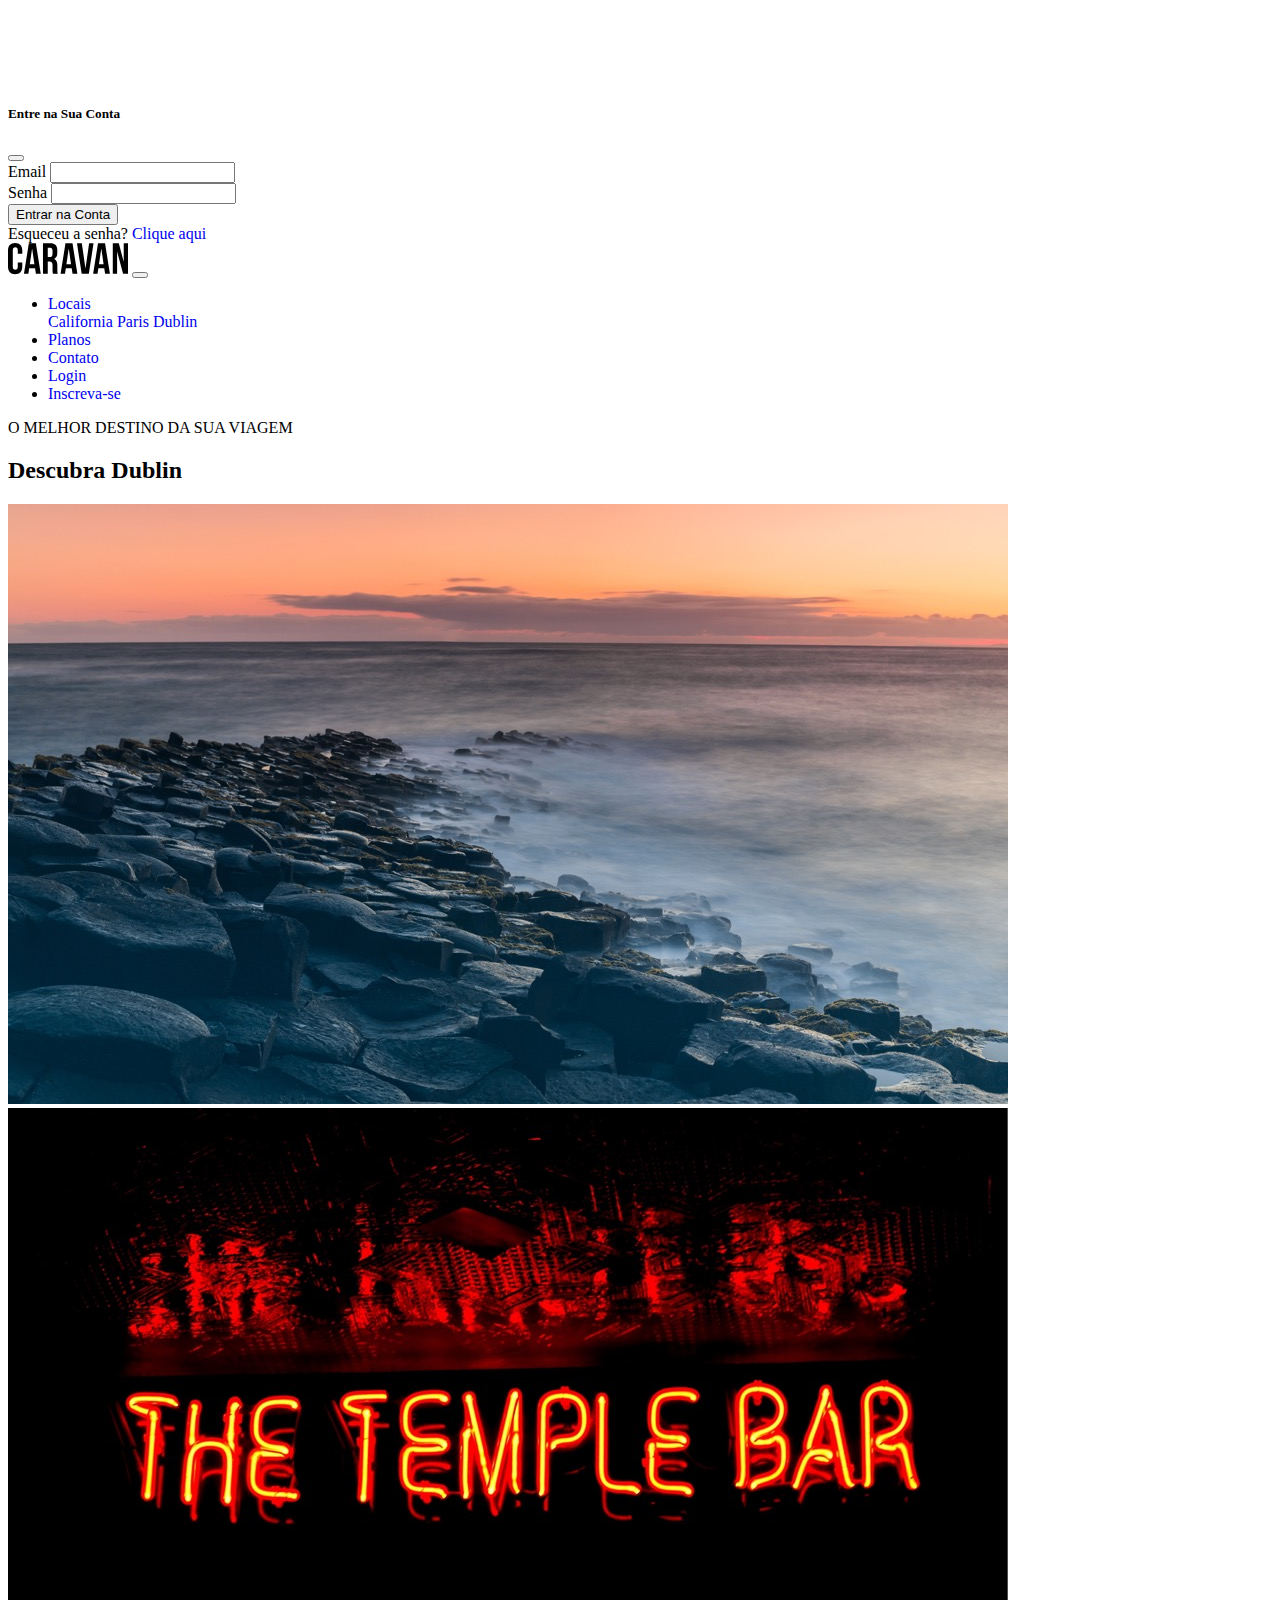
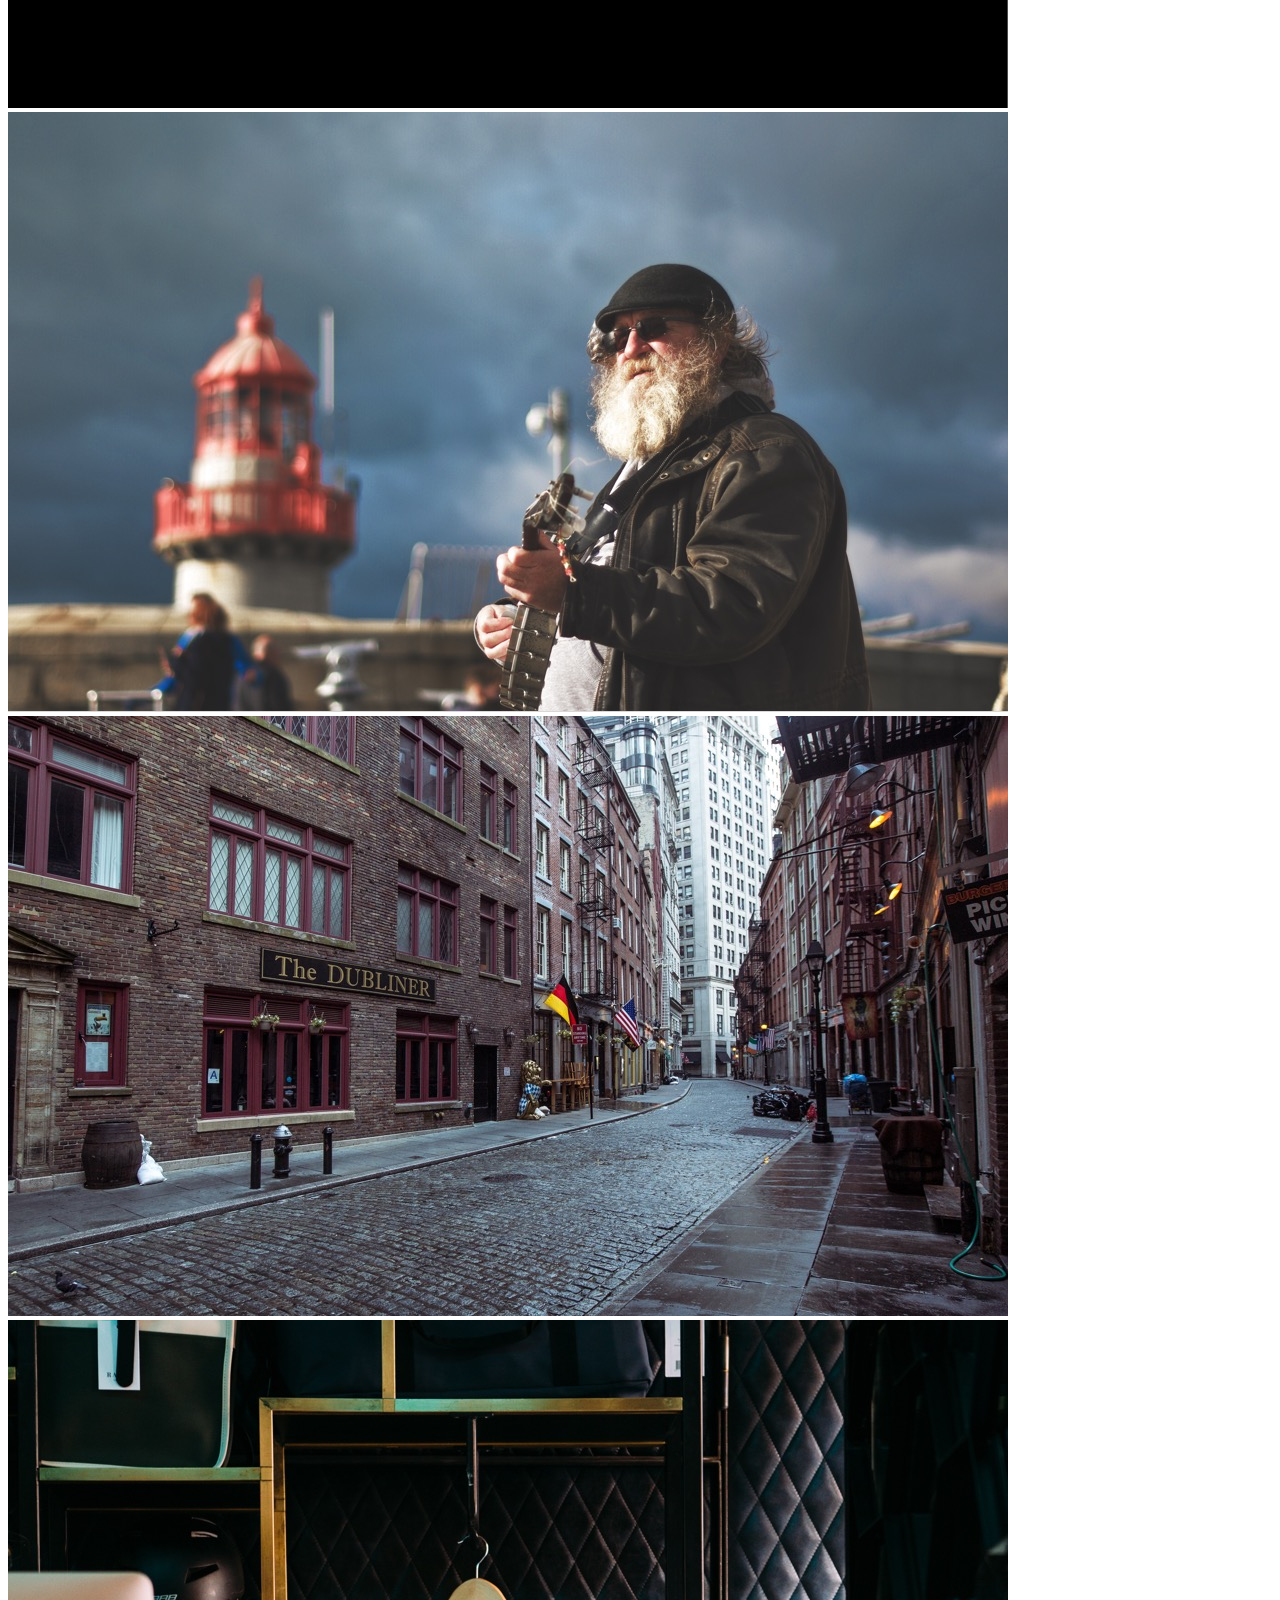
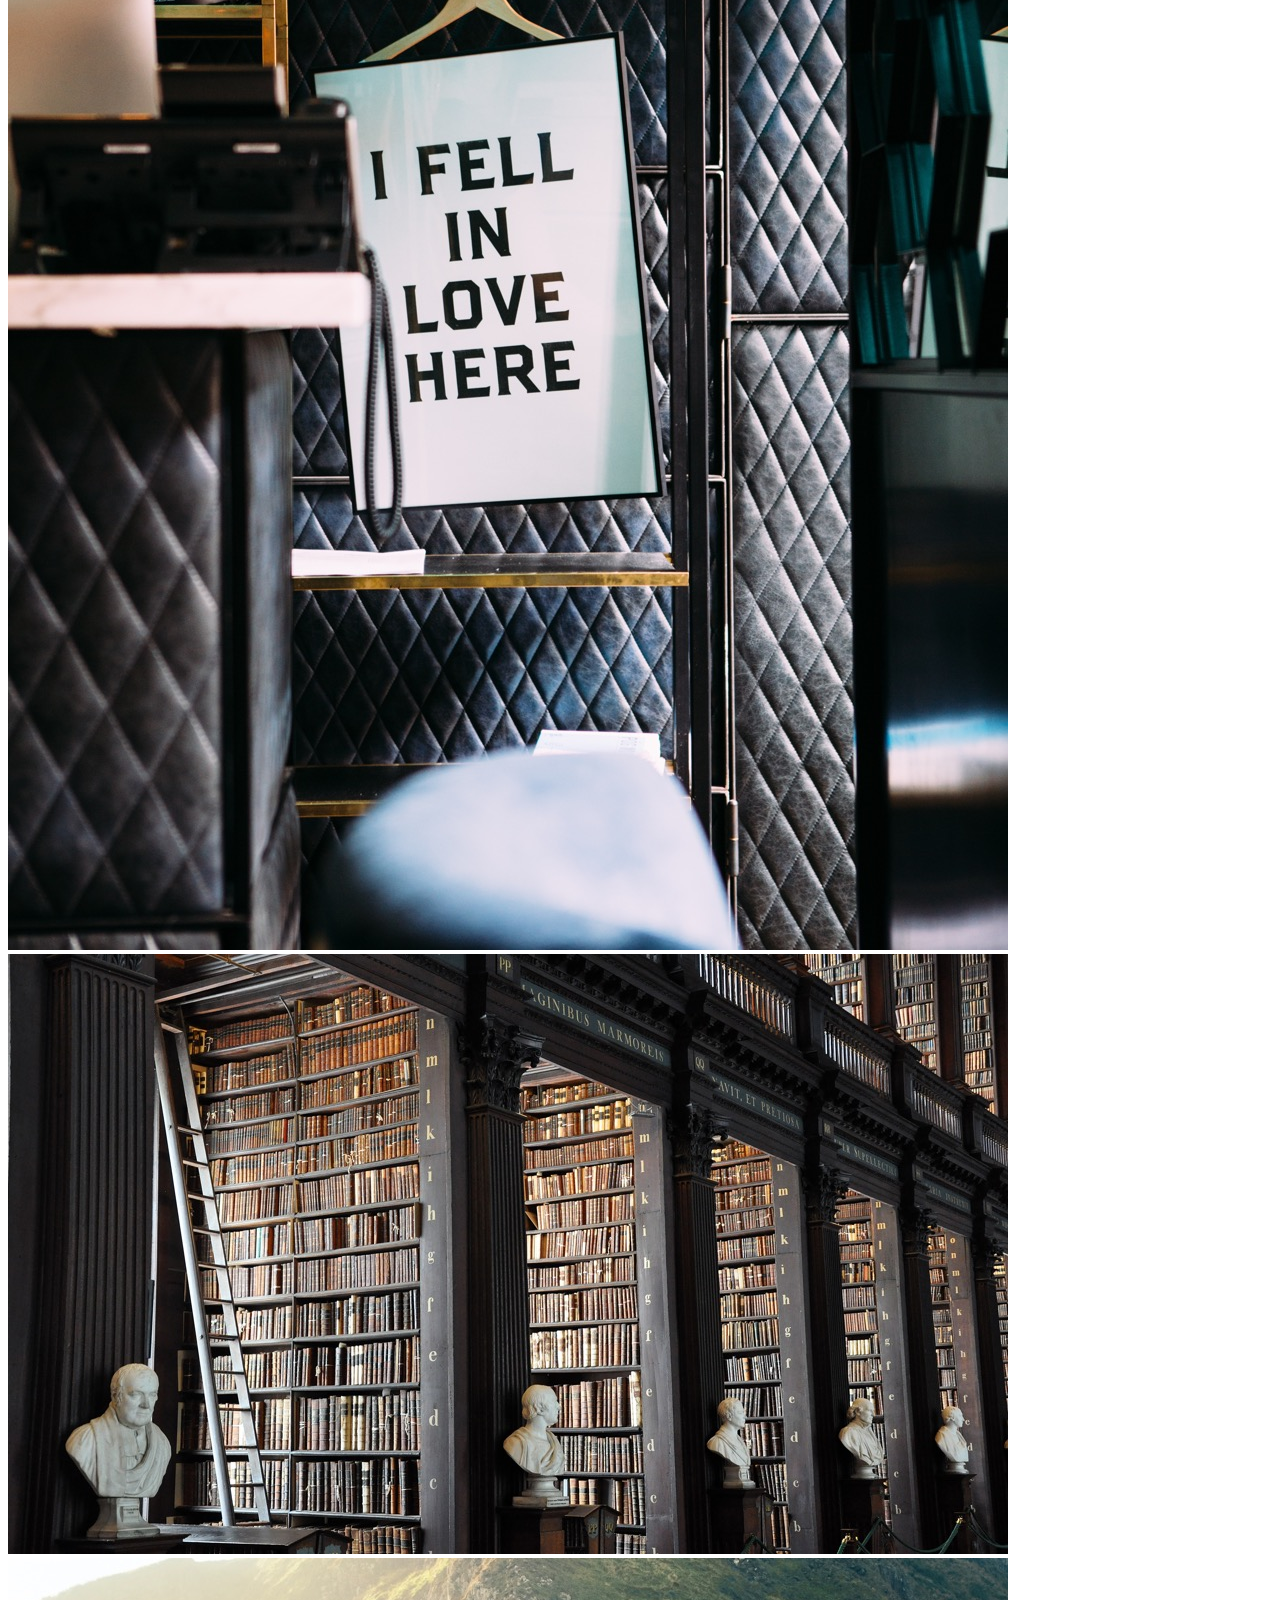
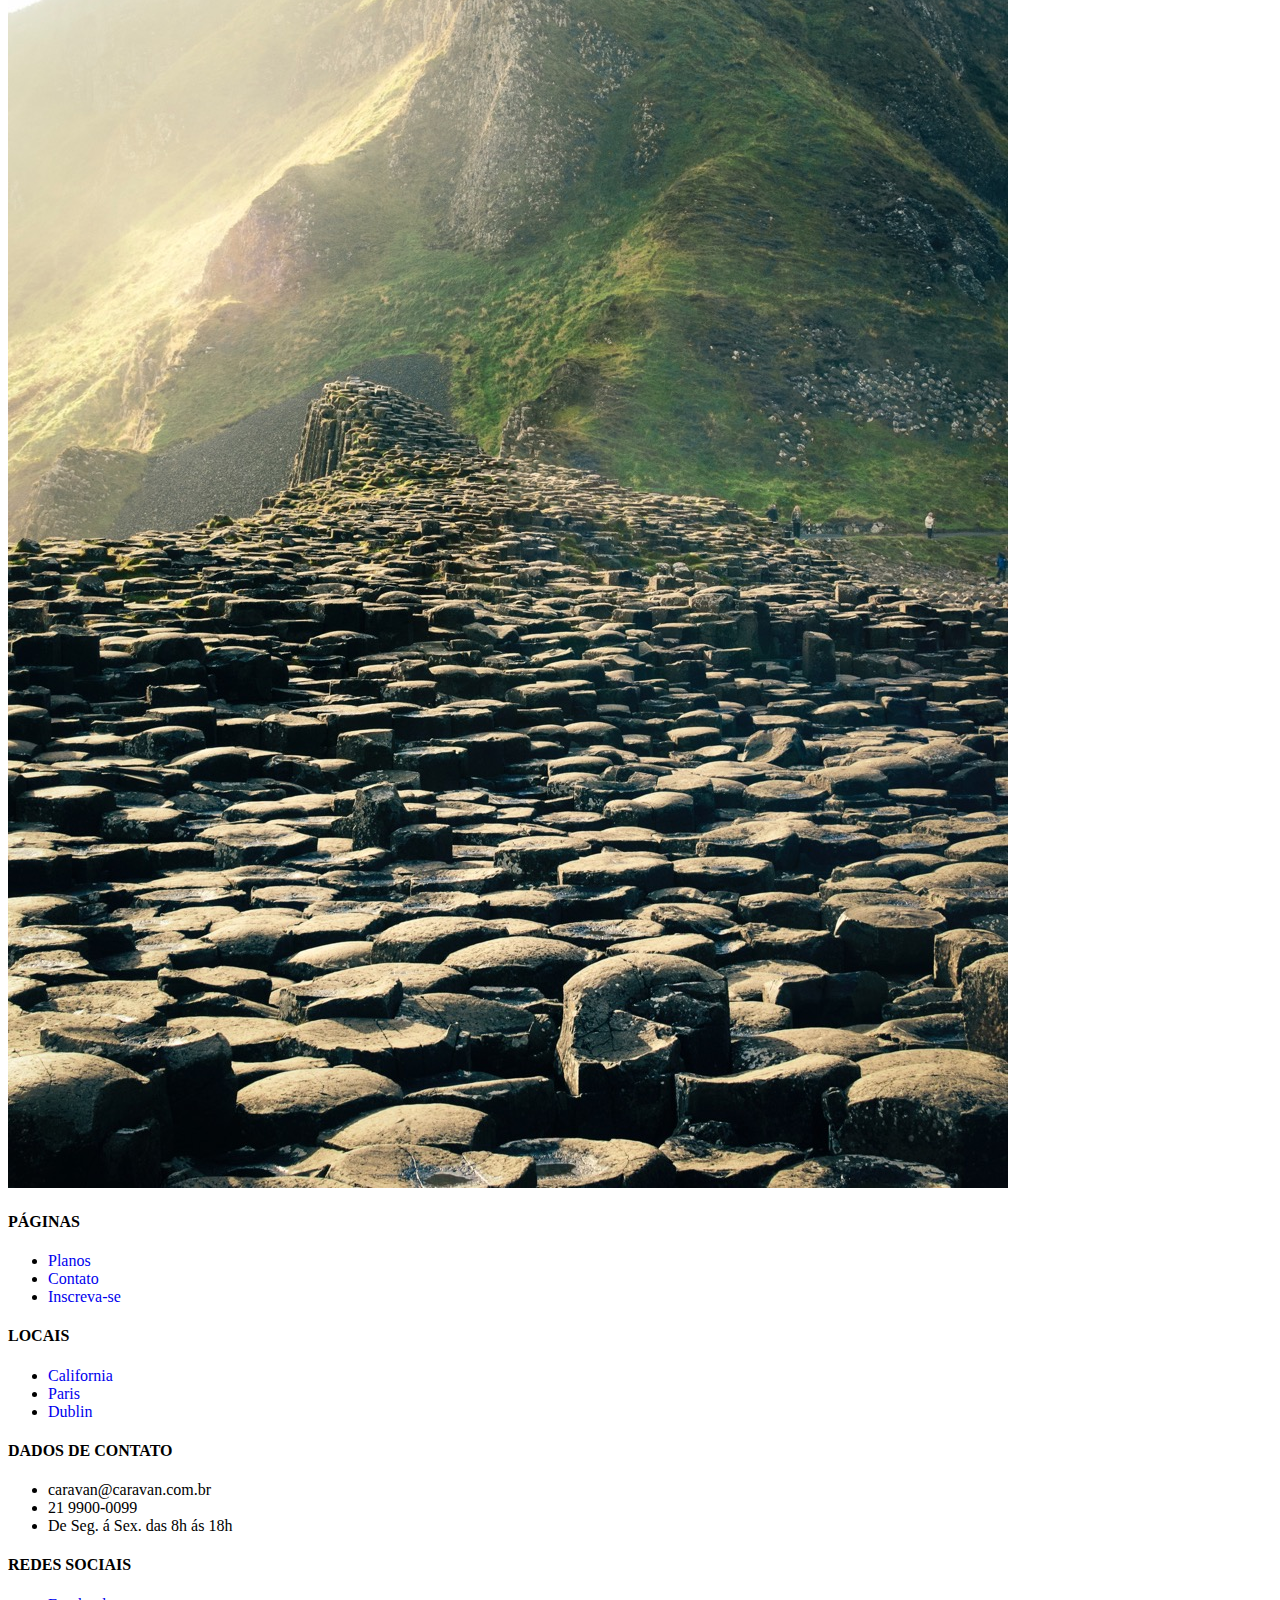
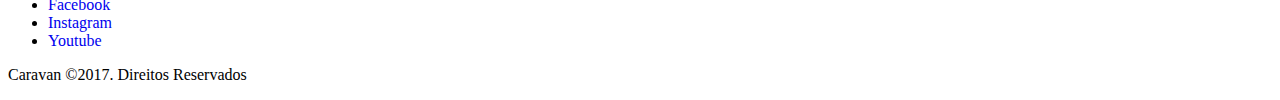
==== local.html @ 42abcf72 "Galeria - Ok" ====
<!DOCTYPE html>
<html lang="en">

<head>
  <meta charset="UTF-8">
  <meta http-equiv="X-UA-Compatible" content="IE=edge">
  <meta name="viewport" content="width=device-width, initial-scale=1.0">
  <!-- CSS only -->
  <link href="https://cdn.jsdelivr.net/npm/bootstrap@5.2.0-beta1/dist/css/bootstrap.min.css" rel="stylesheet"
    integrity="sha384-0evHe/X+R7YkIZDRvuzKMRqM+OrBnVFBL6DOitfPri4tjfHxaWutUpFmBp4vmVor" crossorigin="anonymous">
  <link rel="stylesheet" href="./css/style.css">
  <title>Locais</title>
</head>

<body>
  <!-- Modal -->
  <div class="modal fade" id="modalLogin" tabindex="-1" aria-labelledby="modalLoginTitulo" aria-hidden="true">
    <div class="modal-dialog">
      <div class="modal-content">
        <div class="modal-header">
          <h5 class="modal-title" id="modalLoginTitulo">Entre na Sua Conta</h5>
          <button type="button" class="btn-close" data-bs-dismiss="modal" aria-label="Close"></button>
        </div>
        <div class="modal-body">
          <form>
            <div class="mb-3">
              <label for="loginEmail" class="form-label">Email</label>
              <input type="email" class="form-control" id="loginEmail">
            </div>
            <div class="mb-3">
              <label for="loginSenha" class="form-label">Senha</label>
              <input type="password" class="form-control" id="loginSenha">
            </div>
            <button type="submit" class="btn btn-primary">Entrar na Conta</button>
            <div class="form-text">
              Esqueceu a senha? <a href="#">Clique aqui</a>
            </div>
          </form>
        </div>
      </div>
    </div>
  </div>
  <!-- Fecha Modal -->

  <header>
    <!-- Navbar -->
    <nav class="navbar navbar-expand-md navbar-light bg-light fixed-top py-3 shadow-sm">
      <div class="container-fluid">
        <a href="https://www.google.com" class="navbar-brand" target="_blank">
          <img src="img/caravan.svg" alt="Caravan">
        </a>
        <button class="navbar-toggler" type="button" data-bs-toggle="collapse" data-bs-target="#navbarSupportedContent"
          aria-controls="navbarSupportedContent" aria-expanded="false" aria-label="Toggle navigation">
          <span class="navbar-toggler-icon"></span>
        </button>

        <div class="collapse navbar-collapse" id="navbarSupportedContent">
          <ul class="navbar-nav ms-auto">
            <li class="nav-item dropdown">
              <a href="#" class="nav-link dropdown-toggle active" id="navbarDropdown" role="button" data-bs-toggle="dropdown"
                aria-expanded="false">Locais</a>
              <div class="dropdown-menu" aria-labelledby="=navbarDropdown">
                <a href="local.html" class="dropdown-item">California</a>
                <a href="local.html" class="dropdown-item">Paris</a>
                <a href="local.html" class="dropdown-item">Dublin</a>
              </div>
            </li>
            <li class="nav-item">
              <a href="planos.html" class="nav-link">Planos</a>
            </li>
            <li class="nav-item">
              <a href="contato;html" class="nav-link">Contato</a>
            </li>
            <li class="nav-item">
              <a href="#" class="nav-link" data-bs-toggle="modal" data-bs-target="#modalLogin">Login</a>
            </li>
            <li class="nav-item">
              <a href="inscricao.html" class="btn btn-outline-primary ms-md-2">Inscreva-se</a>
            </li>
          </ul>
        </div>
      </div>
    </nav>
  </header>

  <!-- Vantagens -->
  <section class="container">
    <div class="text-center my-5">
      <span class="h6 d-block">O MELHOR DESTINO DA SUA VIAGEM</span>
      <h2 class="display-4 text-primary">Descubra Dublin</h2>
    </div>
    <div class="row">
      <div class="col-md">
        <img src="img/local/foto-1.jpg" alt="Dublin 1" class="img-fluid mb-4">
        <img src="img/local/foto-2.jpg" alt="Dublin 2" class="img-fluid mb-4">
        <img src="img/local/foto-3.jpg" alt="Dublin 3" class="img-fluid mb-4">
      </div>
      <div class="col-md">
        <img src="img/local/foto-4.jpg" alt="Dublin 4" class="img-fluid mb-4">
        <img src="img/local/foto-5.jpg" alt="Dublin 5" class="img-fluid mb-4">
      </div>
      <div class="col-md">
        <img src="img/local/foto-6.jpg" alt="Dublin 6" class="img-fluid mb-4">
        <img src="img/local/foto-7.jpg" alt="Dublin 7" class="img-fluid mb-4">
      </div>
    </div>
  </section>

  <!-- Footer -->
  <footer class="bg-dark text-light">
    <div class="container py-4">
      <div class="row">
        <div class="col-6 col-md-3 mb-3">
          <h4 class="h6">PÁGINAS</h4>
          <ul class="list-unstyled">
            <li><a href="planos.html">Planos</a></li>
            <li><a href="contato.html">Contato</a></li>
            <li><a href="inscricao.html">Inscreva-se</a></li>
          </ul>
        </div>
        <div class="col-6 col-md-3 mb-3">
          <h4 class="h6">LOCAIS</h4>
          <ul class="list-unstyled">
            <li><a href="local.html">California</a></li>
            <li><a href="local.html">Paris</a></li>
            <li><a href="local.html">Dublin</a></li>
          </ul>
        </div>
        <div class="col-6 col-md-4">
          <h4 class="h6">DADOS DE CONTATO</h4>
          <ul class="list-unstyled text-secondary">
            <li>caravan@caravan.com.br</li>
            <li>21 9900-0099</li>
            <li>De Seg. á Sex. das 8h ás 18h</li>
          </ul>
        </div>
        <div class="col-6 col-md-2">
          <h4 class="h6">REDES SOCIAIS</h4>
          <ul class="list-unstyled text-secondary">
            <li><a href="#" class="btn btn-outline-secondary btn-sm d-block mb-2" style="max-width: 140px;">Facebook</a>
            </li>
            <li><a href="#" class="btn btn-outline-secondary btn-sm d-block mb-2"
                style="max-width: 140px;">Instagram</a>
            </li>
            <li><a href="#" class="btn btn-outline-secondary btn-sm d-block mb-2" style="max-width: 140px;">Youtube</a>
            </li>
          </ul>
        </div>
      </div>
    </div>

    <!-- Copy -->
    <div class="text-center bg-primary py-3">
      <p class="mb-0">Caravan &copy;2017. Direitos Reservados</p>
    </div>
  </footer>

  <!-- JavaScript Bundle with Popper -->
  <script src="https://cdn.jsdelivr.net/npm/bootstrap@5.2.0-beta1/dist/js/bootstrap.bundle.min.js"
    integrity="sha384-pprn3073KE6tl6bjs2QrFaJGz5/SUsLqktiwsUTF55Jfv3qYSDhgCecCxMW52nD2"
    crossorigin="anonymous"></script>
</body>

</html>
---- css/style.css ----
body {
  padding-top: 75.42px;
}

a {
  text-decoration: none;
}

#home-quote {
  background: url("../img/bg-quote.jpg") center center;
  background-size: cover;
}

@media (max-width: 767px) {
  #home-quote .display-4 {
    font-size: 2.5rem;
  }
  body {
    padding-top: 0;
  }
  .fixed-top {
    position: relative;
  }
}

.pergunta {
  border-bottom: 1px solid rgb(219, 219, 219);
}
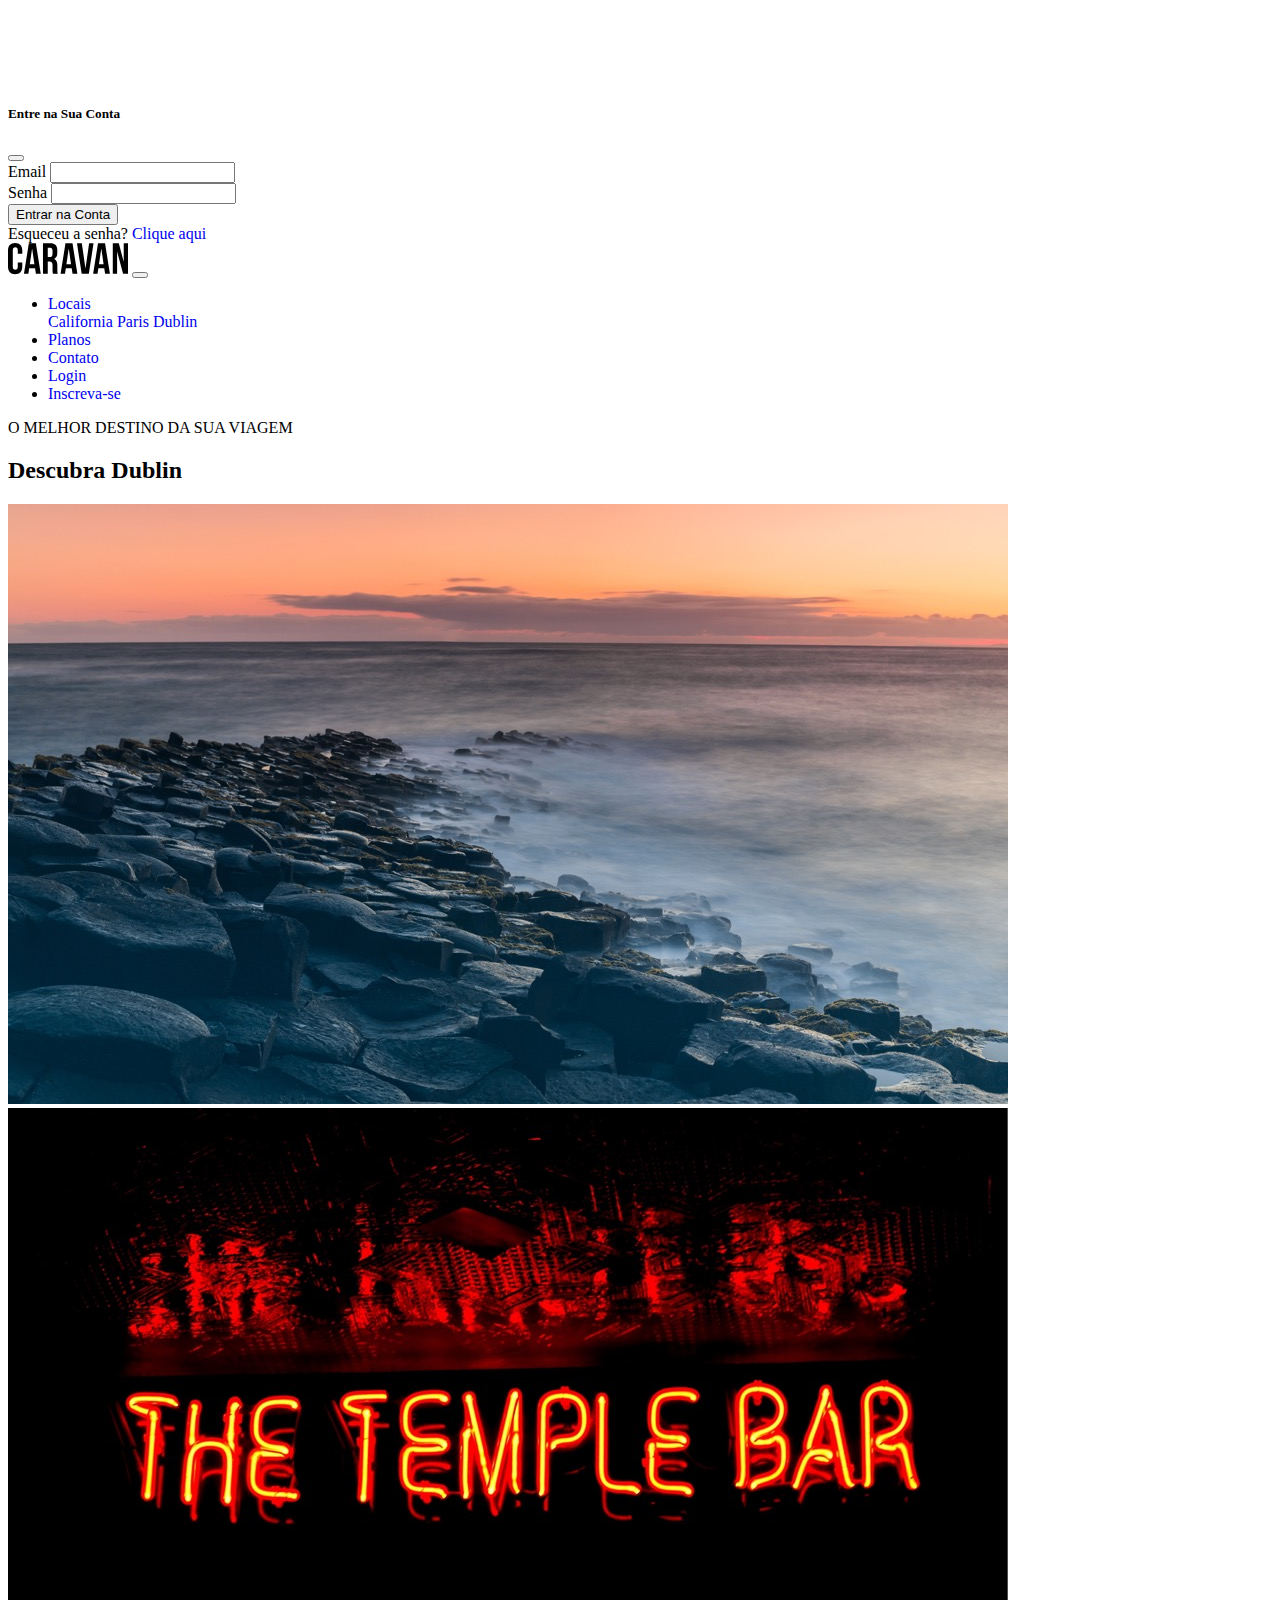
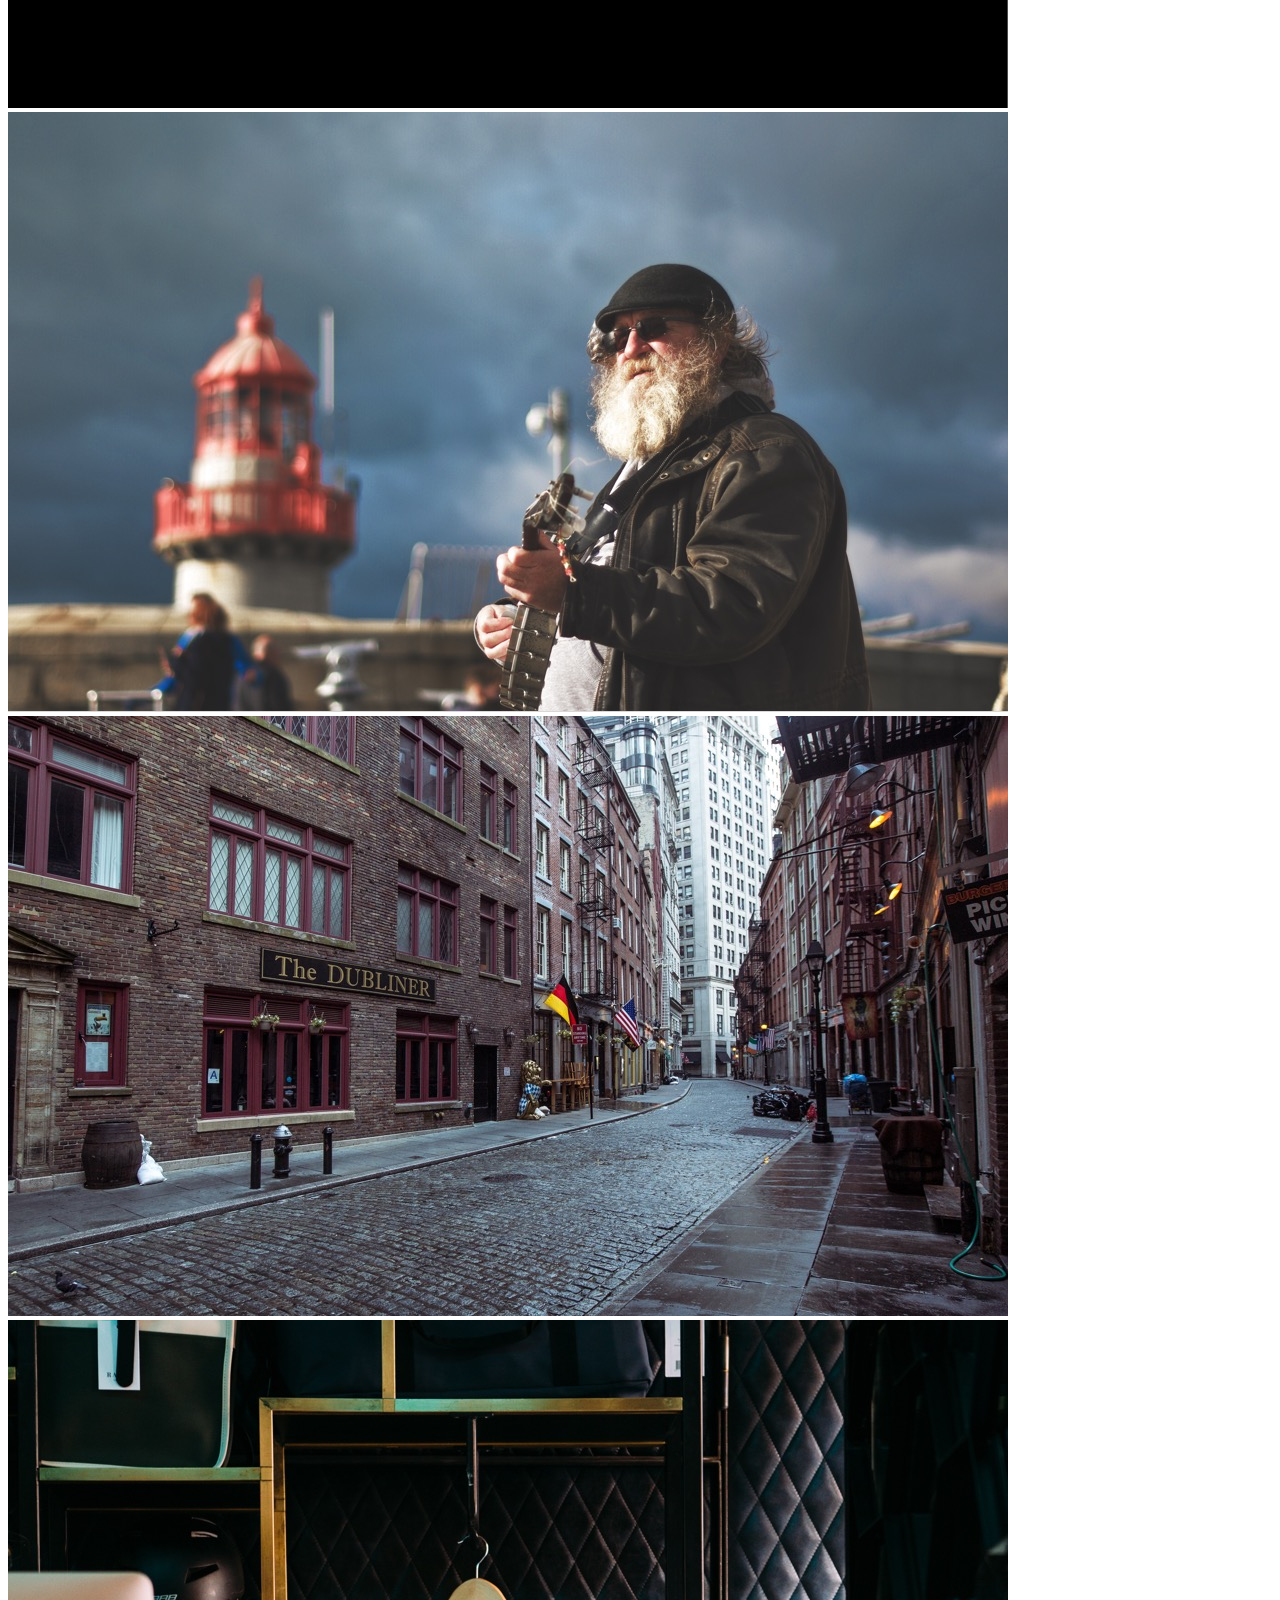
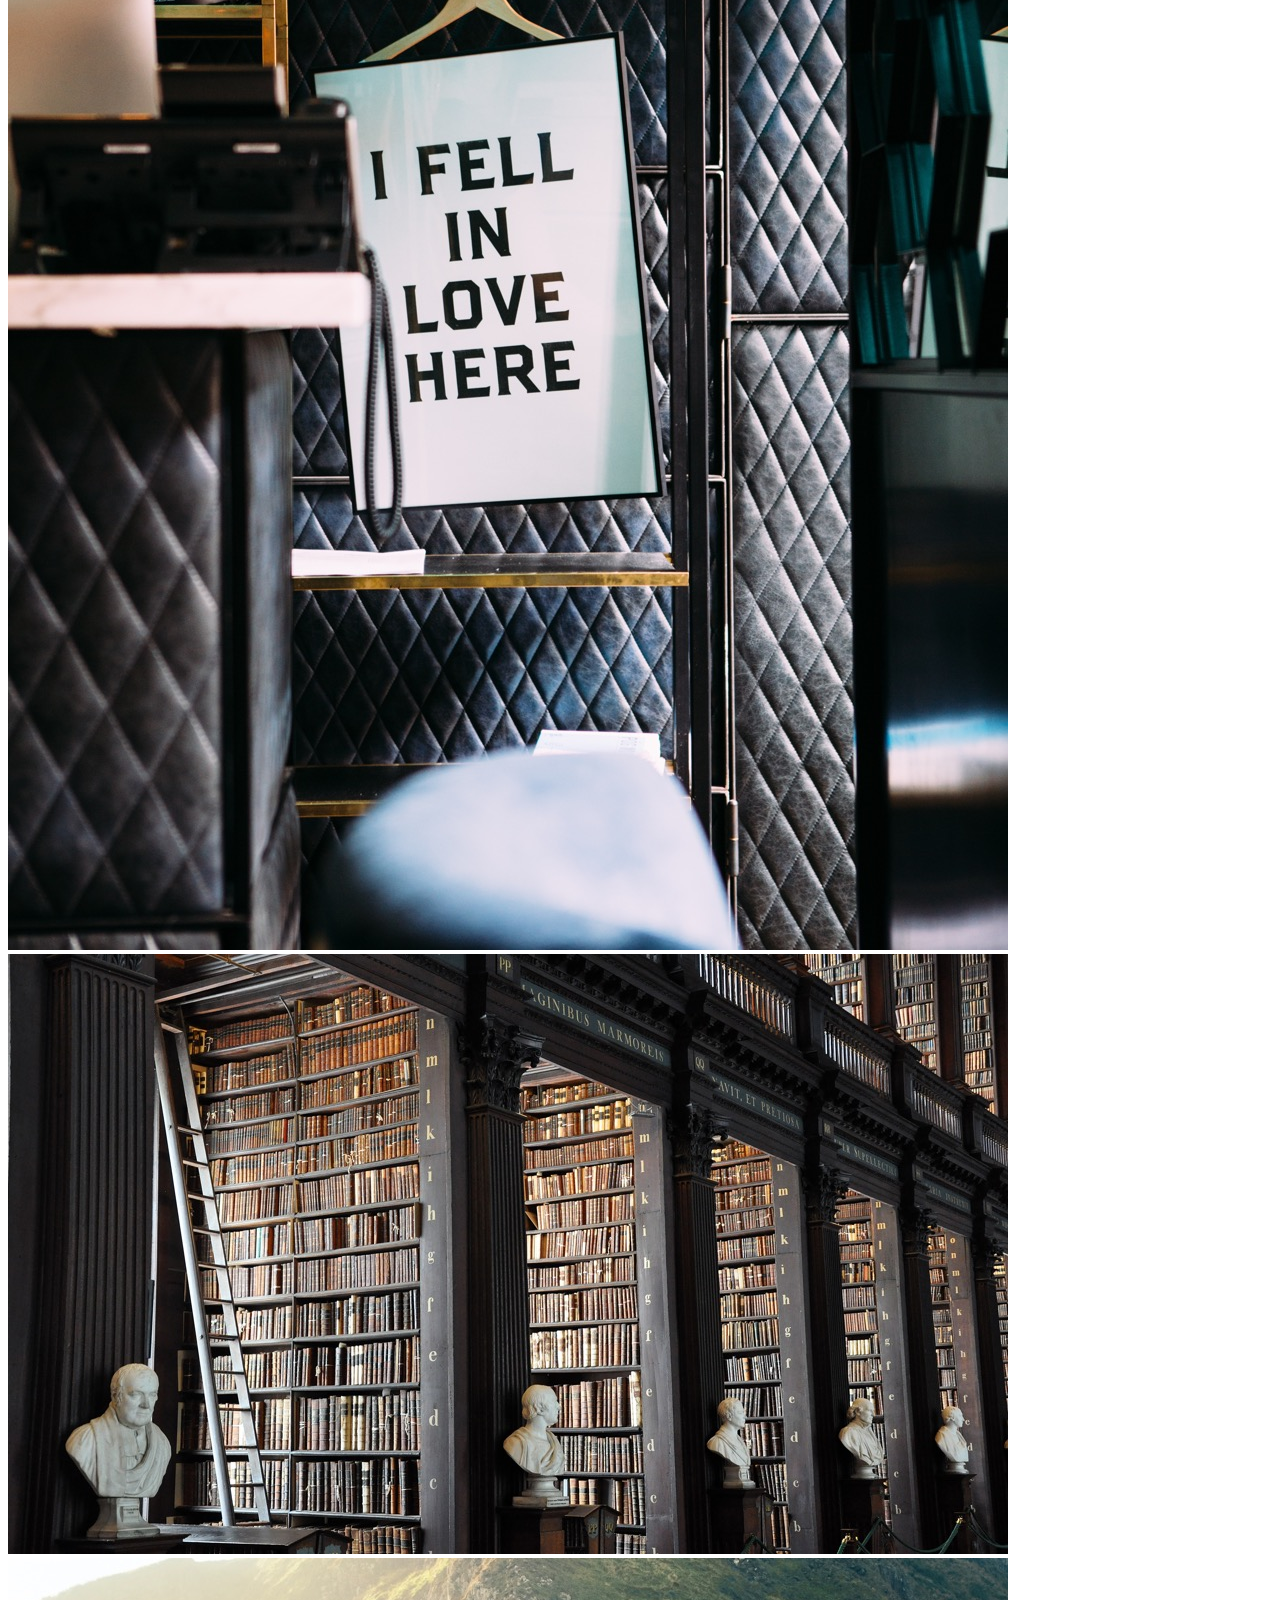
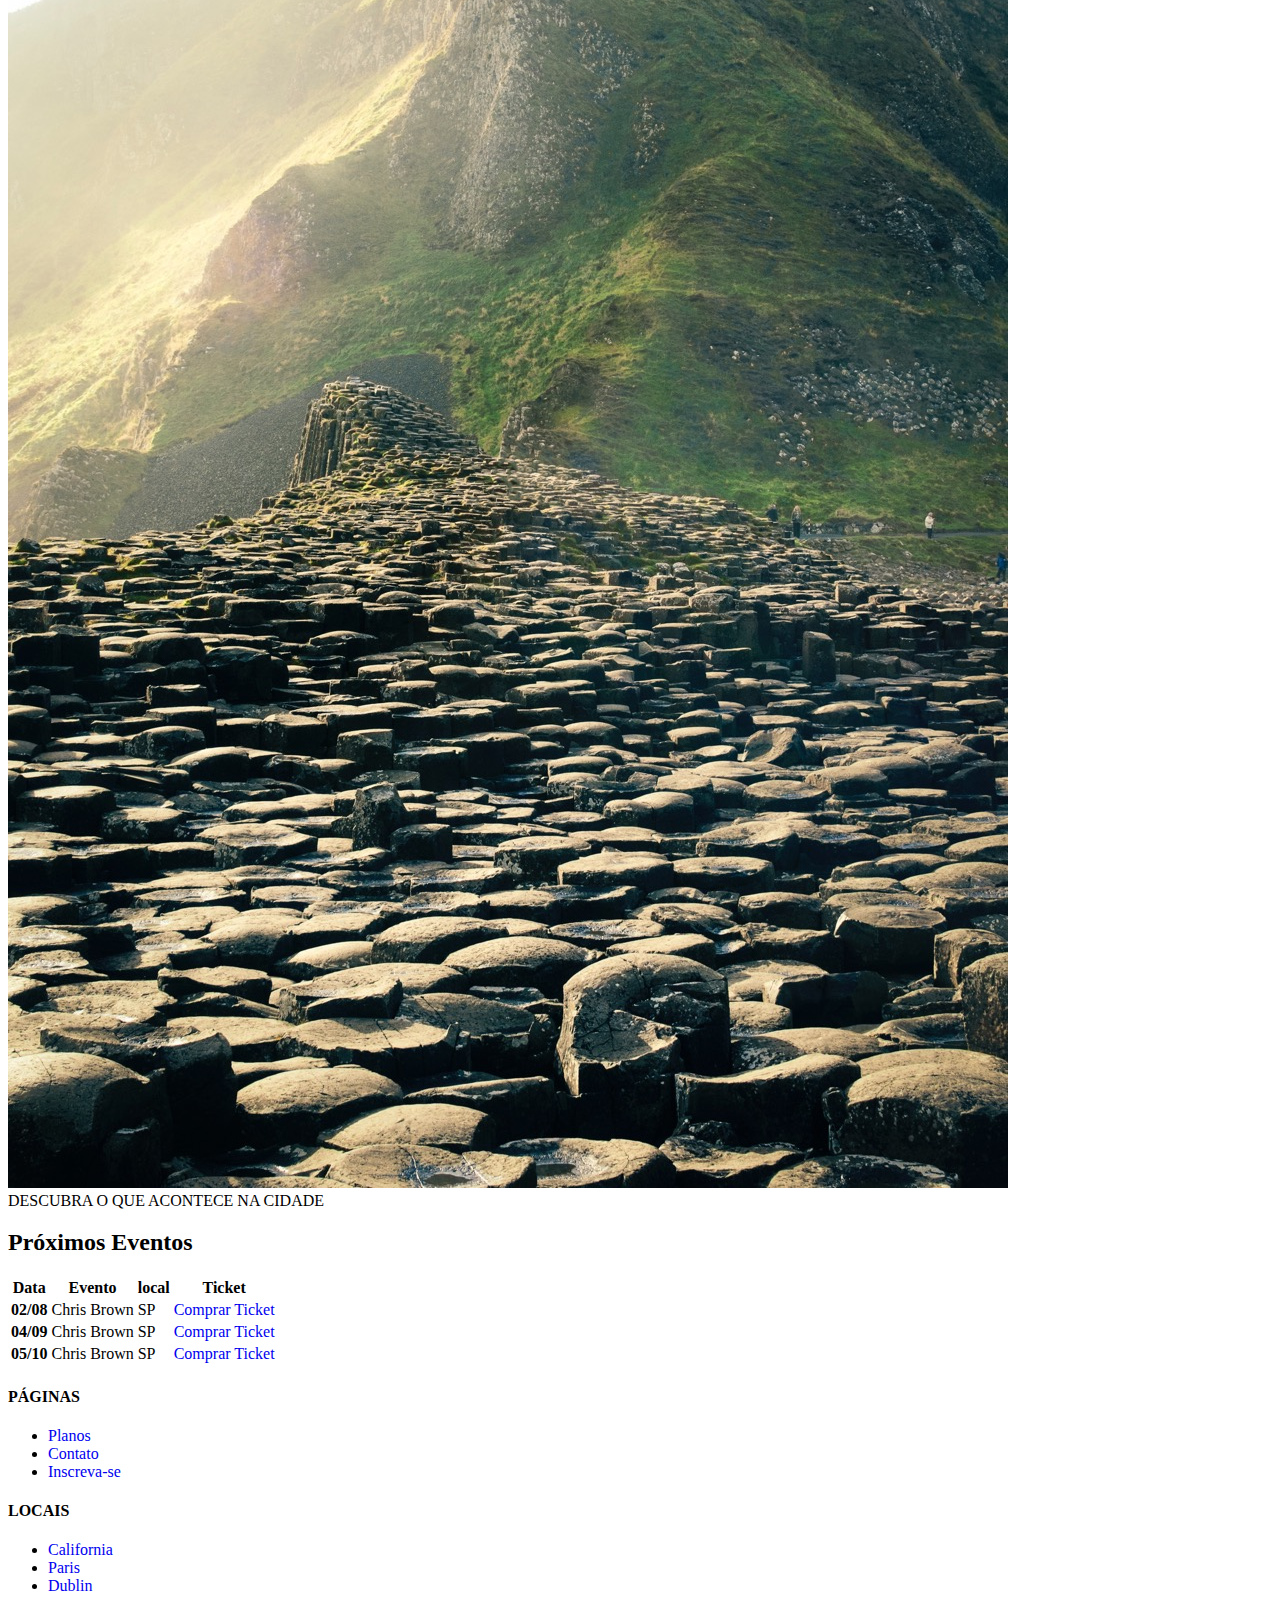
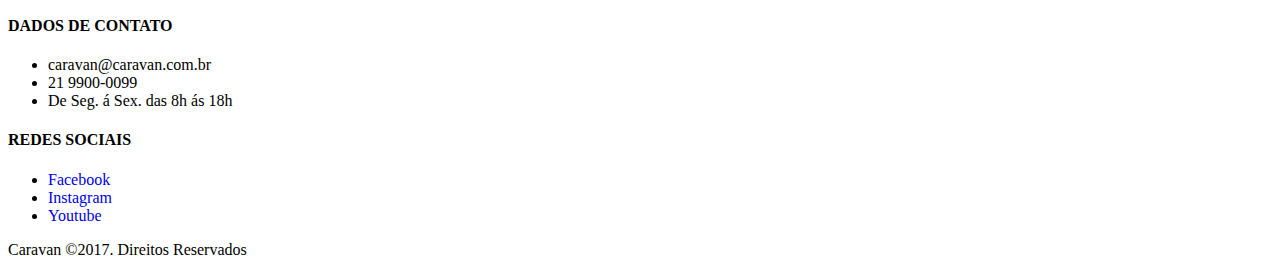
==== commit 558cc71f: "Tabela Eventos - OK" ====
--- a/local.html
+++ b/local.html
@@ -57,8 +57,8 @@
         <div class="collapse navbar-collapse" id="navbarSupportedContent">
           <ul class="navbar-nav ms-auto">
             <li class="nav-item dropdown">
-              <a href="#" class="nav-link dropdown-toggle active" id="navbarDropdown" role="button" data-bs-toggle="dropdown"
-                aria-expanded="false">Locais</a>
+              <a href="#" class="nav-link dropdown-toggle active" id="navbarDropdown" role="button"
+                data-bs-toggle="dropdown" aria-expanded="false">Locais</a>
               <div class="dropdown-menu" aria-labelledby="=navbarDropdown">
                 <a href="local.html" class="dropdown-item">California</a>
                 <a href="local.html" class="dropdown-item">Paris</a>
@@ -83,7 +83,7 @@
     </nav>
   </header>
 
-  <!-- Vantagens -->
+  <!-- Galeria -->
   <section class="container">
     <div class="text-center my-5">
       <span class="h6 d-block">O MELHOR DESTINO DA SUA VIAGEM</span>
@@ -106,8 +106,47 @@
     </div>
   </section>
 
+  <section class="container">
+    <div class="text-center my-5">
+      <span class="h6 d-block">DESCUBRA O QUE ACONTECE NA CIDADE</span>
+      <h2 class="display-4 text-primary">Próximos Eventos</h2>
+    </div>
+    <div class=" table-responsive-md">
+      <table class="table table-hover">
+        <thead>
+          <tr>
+            <th scope="col">Data</th>
+            <th scope="col">Evento</th>
+            <th scope="col">local</th>
+            <th scope="col">Ticket</th>
+          </tr>
+        </thead>
+        <tbody>
+          <tr>
+            <th scope="row">02/08</th>
+            <td>Chris Brown</td>
+            <td>SP</td>
+            <td><a href="#" class="btn btn-outline-secondary btn-sm">Comprar Ticket</a></td>
+          </tr>
+          <tr>
+            <th scope="row">04/09</th>
+            <td>Chris Brown</td>
+            <td>SP</td>
+            <td><a href="#" class="btn btn-outline-secondary btn-sm">Comprar Ticket</a></td>
+          </tr>
+          <tr>
+            <th scope="row">05/10</th>
+            <td>Chris Brown</td>
+            <td>SP</td>
+            <td><a href="#" class="btn btn-outline-secondary btn-sm">Comprar Ticket</a></td>
+          </tr>
+        </tbody>
+      </table>
+    </div>
+  </section>
+
   <!-- Footer -->
-  <footer class="bg-dark text-light">
+  <footer class="bg-dark text-light mt-5">
     <div class="container py-4">
       <div class="row">
         <div class="col-6 col-md-3 mb-3">
